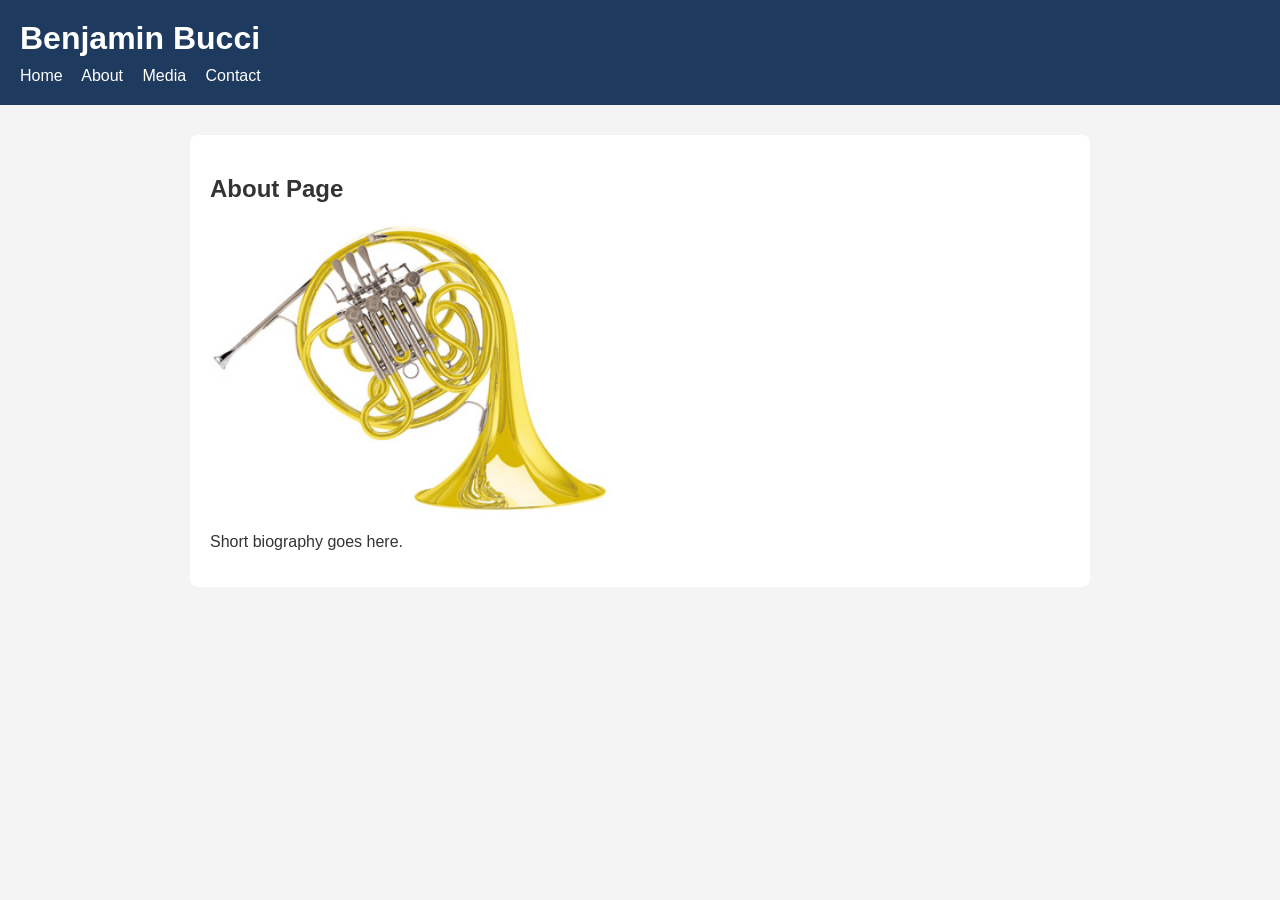
==== about.html @ 2e73ee5a "Copilot Template" ====
<!DOCTYPE html>
<html lang="en">
<head>
    <meta charset="UTF-8">
    <meta name="viewport" content="width=device-width, initial-scale=1.0">
    <title>About | Benjamin Bucci</title>
    <link rel="stylesheet" href="style.css">
</head>
<body>

    <header>
        <h1>Benjamin Bucci</h1>
        <nav>
            <a href="index.html">Home</a>
            <a href="about.html">About</a>
            <a href="media.html">Media</a>
            <a href="contact.html">Contact</a>
        </nav>
    </header>

    <main>
        <h2>About Page</h2>

        <img src="images/placeholder.jpg" alt="Placeholder image">

        <p>Short biography goes here.</p>
    </main>

</body>
</html>
---- style.css ----
* {
    box-sizing: border-box;
}

body {
    font-family: Arial, sans-serif;
    background-color: #f4f4f4;
    margin: 0;
    color: #333;
}

header {
    background-color: #1e3a5f;
    color: white;
    padding: 20px;
}

header h1 {
    margin: 0;
}

nav {
    margin-top: 10px;
}

nav a {
    color: white;
    text-decoration: none;
    margin-right: 15px;
}

nav a:hover {
    text-decoration: underline;
}

main {
    max-width: 900px;
    margin: 30px auto;
    padding: 20px;
    background: white;
    border-radius: 8px;
}

img {
    width: 100%;
    max-width: 400px;
    display: block;
    margin-bottom: 20px;
}
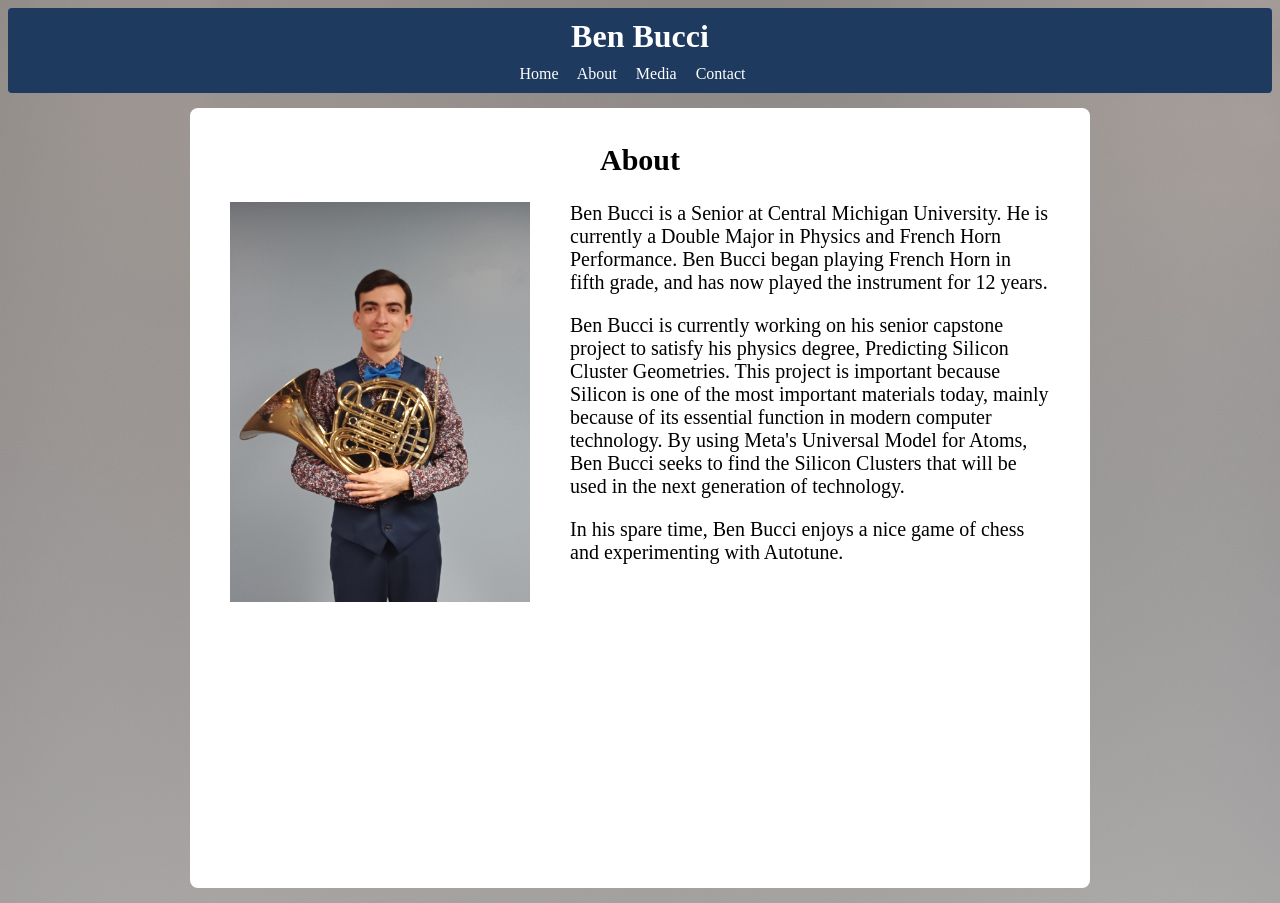
==== commit 55fc5e38: "MUS 109 Submission" ====
--- a/about.html
+++ b/about.html
@@ -5,25 +5,39 @@
     <meta name="viewport" content="width=device-width, initial-scale=1.0">
     <title>About | Benjamin Bucci</title>
     <link rel="stylesheet" href="style.css">
+
+    <script>
+        function hoverNavigate(page) {
+            const currentPage =
+                window.location.pathname.split('/').pop();
+
+            if (currentPage !== page) {
+                window.location.href = page;
+            }
+        }
+    </script>
 </head>
+
 <body>
 
     <header>
-        <h1>Benjamin Bucci</h1>
+        <h1>Ben Bucci</h1>
         <nav>
-            <a href="index.html">Home</a>
-            <a href="about.html">About</a>
-            <a href="media.html">Media</a>
-            <a href="contact.html">Contact</a>
-        </nav>
+            <a href="index.html" onmouseover="hoverNavigate('index.html')">Home</a>
+            <a href="about.html" onmouseover="hoverNavigate('about.html')">About</a>
+            <a href="media.html" onmouseover="hoverNavigate('media.html')">Media</a>
+            <a href="contact.html" onmouseover="hoverNavigate('contact.html')">Contact</a>
+        </nav>      
     </header>
 
     <main>
-        <h2>About Page</h2>
+        <h2>About</h2>
 
-        <img src="images/placeholder.jpg" alt="Placeholder image">
+        <img src="images\propping horn, smiling 2 (zoomed).jpg" width="300px">
 
-        <p>Short biography goes here.</p>
+        <p>Ben Bucci is a Senior at Central Michigan University. He is currently a Double Major in Physics and French Horn Performance. Ben Bucci began playing French Horn in fifth grade, and has now played the instrument for 12 years. </p>
+        <p>Ben Bucci is currently working on his senior capstone project to satisfy his physics degree, Predicting Silicon Cluster Geometries. This project is important because Silicon is one of the most important materials today, mainly because of its essential function in modern computer technology. By using Meta's Universal Model for Atoms, Ben Bucci seeks to find the Silicon Clusters that will be used in the next generation of technology. </p>
+        <p>In his spare time, Ben Bucci enjoys a nice game of chess and experimenting with Autotune.</p>
     </main>
 
 </body>
--- a/style.css
+++ b/style.css
@@ -3,20 +3,24 @@
 }
 
 body {
-    font-family: Arial, sans-serif;
-    background-color: #f4f4f4;
-    margin: 0;
-    color: #333;
+    background-image: url("images/Background.jpg");
+    background-size: cover;
+    background-position: center;
+    background-repeat: no-repeat;
+    background-attachment: fixed;
 }
 
 header {
     background-color: #1e3a5f;
     color: white;
-    padding: 20px;
+    padding:10px;
+    border-radius: 4px;
+    text-align: center;
 }
 
 header h1 {
     margin: 0;
+    text-align: center;
 }
 
 nav {
@@ -29,21 +33,36 @@
     margin-right: 15px;
 }
 
-nav a:hover {
-    text-decoration: underline;
+main {
+    max-width: 900px;
+    margin: 15px auto;
+    padding: 10px 40px;
+    background: white;
+    border-radius: 8px;
+    text-align: center;
+    min-height: calc(100vh - 120px);
+    font-size: 20px;
 }
 
-main {
-    max-width: 900px;
-    margin: 30px auto;
-    padding: 20px;
-    background: white;
-    border-radius: 8px;
+main p {
+    text-align: left;
 }
 
 img {
-    width: 100%;
-    max-width: 400px;
-    display: block;
-    margin-bottom: 20px;
+    float: left;
+    margin-right: 40px;
+}
+
+.video-row {
+    display: flex;
+    justify-content: center;
+    gap: 40px;
+    flex-wrap: wrap;
+}
+
+.video-row iframe {
+    width: 30%;
+    max-width: 250px;
+    aspect-ratio: 9 / 16;
+    border: none;
 }
